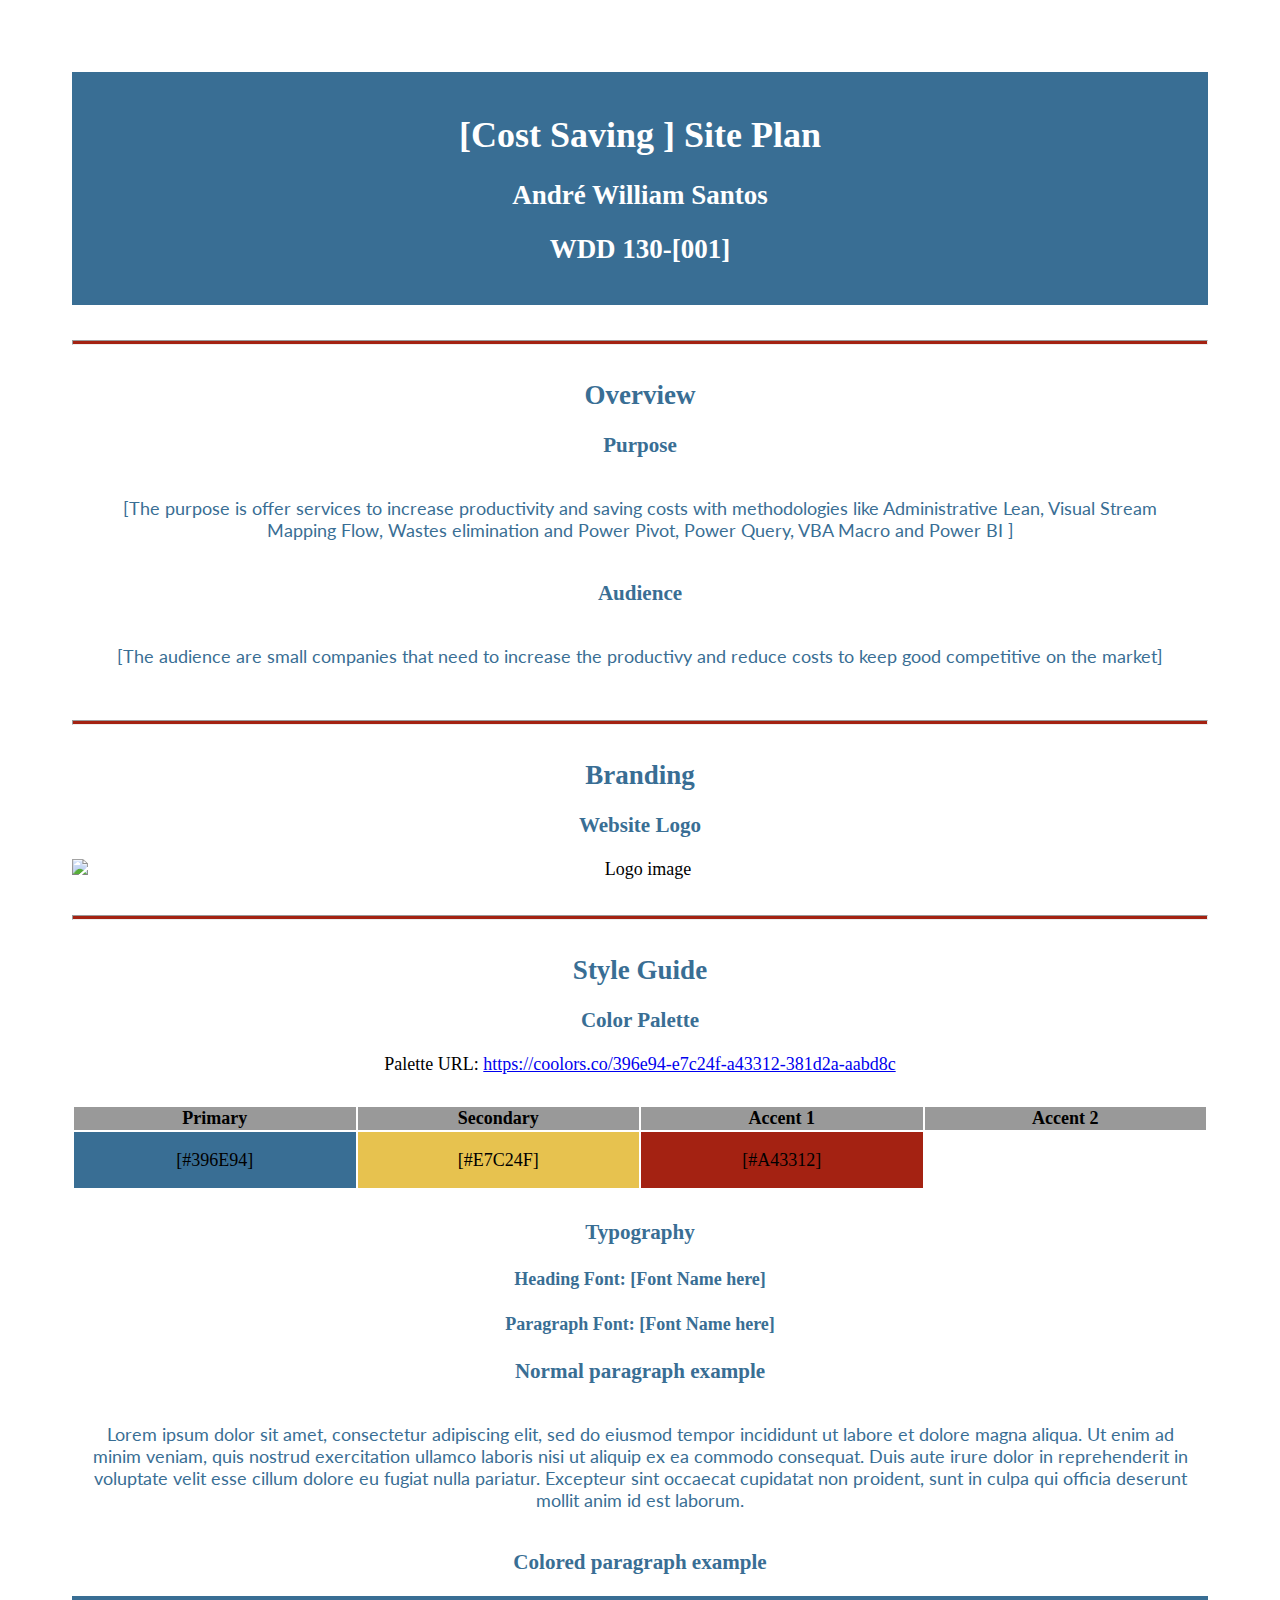
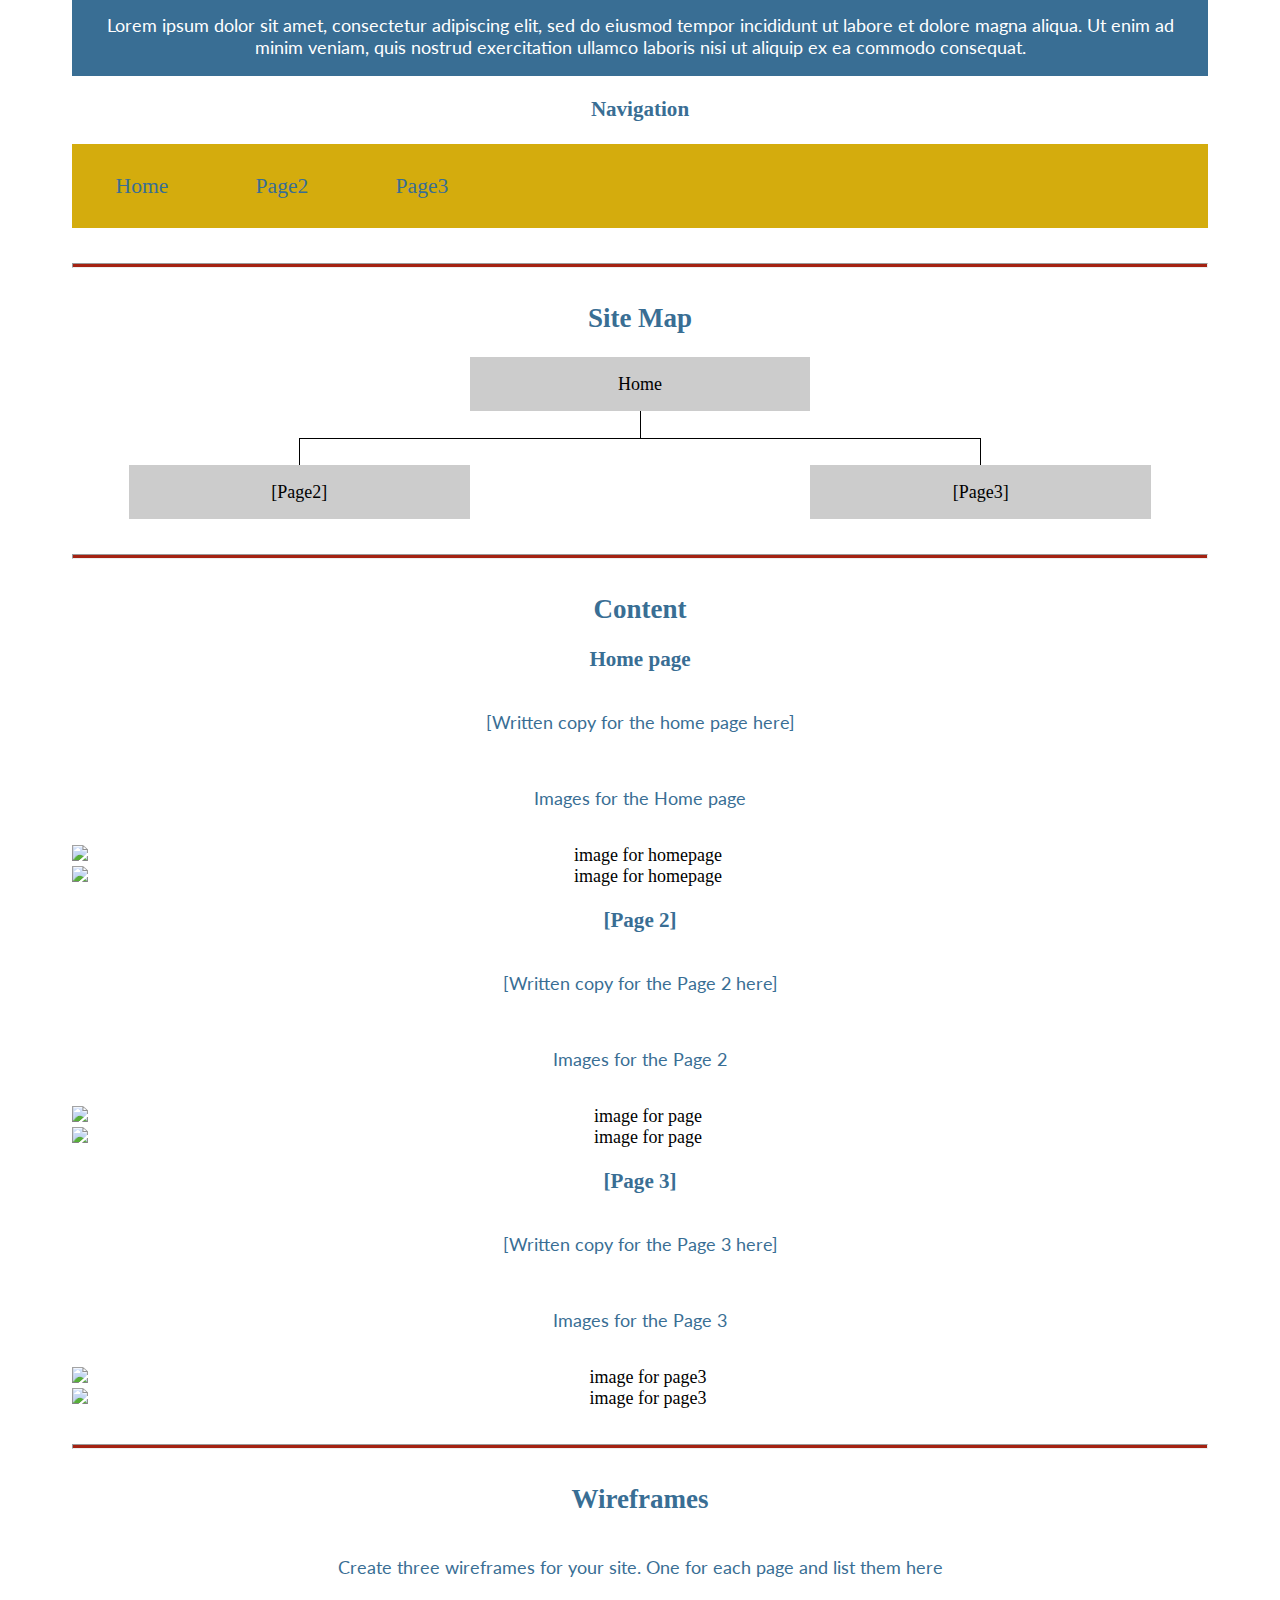
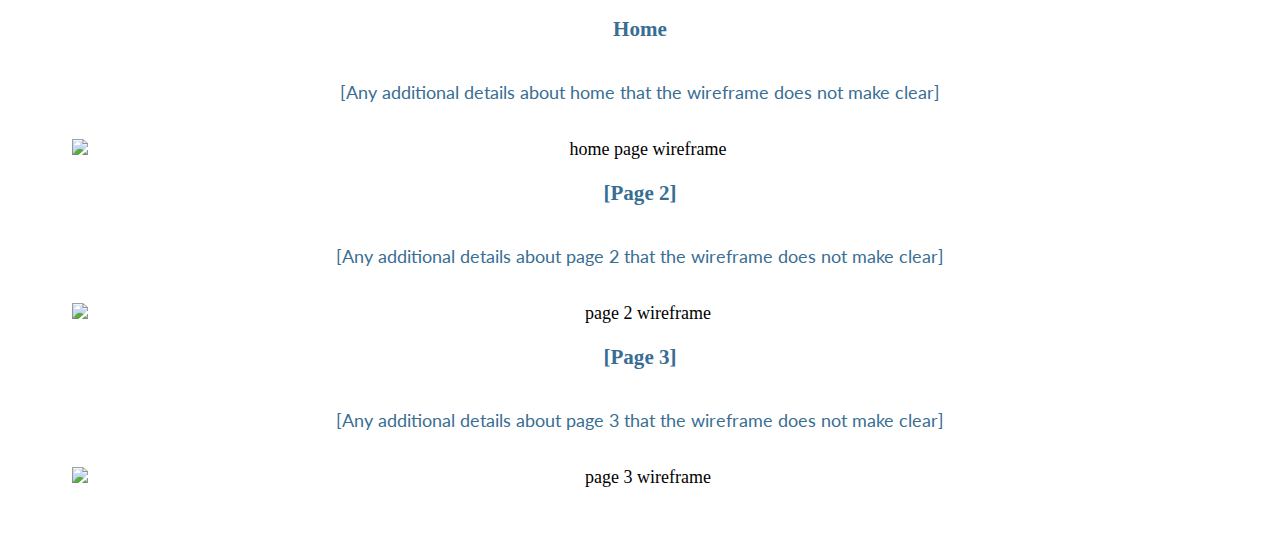
==== savingcosts/site-plan.html @ 2addfa79 "personal website" ====
<!DOCTYPE html>
<html lang="en-us">
    
  <head>
    <meta charset="utf-8">
    <title>Site Plan</title>
    <link type="text/css" rel="stylesheet" href="styles/site-plan.css">
  </head>

  <body>
    <header>
      <h1>[Cost Saving ] Site Plan</h1>
      <h2>André William Santos</h2>
      <h2>WDD 130-[001]</h2>
      <!-- In the header above, add the name or your site, your name and class number. For example if you are in section 3 you would put WDD 130.03 -->
    </header>
    <main>

      <!-- ------------------------Steps 2-3------------------------------ -->
      <hr>
      <h2>Overview</h2>
      <h3>Purpose</h3>
      <p>[The purpose is offer services to increase productivity and saving costs with methodologies like Administrative Lean, Visual Stream Mapping Flow, Wastes elimination and Power Pivot, Power Query, VBA Macro and Power BI ]</p>  <!-- change this -->


      <h3>Audience</h3>
      <p>[The audience are small companies that need to increase the productivy and reduce costs to keep good competitive on the market]</p>  <!-- change this -->

      <hr>
      <h2>Branding</h2>
      <h3>Website Logo</h3>
      <!-- Replace this with some sort of logo for your site.  A logo can be as simple as the name of your site in a nice font :) -->
      <img src="#" alt="Logo image">
      <hr>
      <h2>
        Style Guide
      </h2>

      <!-- ------------------------Steps 4-8------------------------------ -->

      <h3>
        Color Palette
      </h3>
      <!--  The colors you choose for a website are one of the most important decisions you will make. Follow the instructions on the activity in iLearn then return and replace the color codes below with the hex color codes (the 6 digit numbers that show at the bottom of each color) for the colors you have chosen below.  You should have at least 2 colors but do not have to fill in all 4 if you do not need them.  -->

      <!-- Copy and paste the URL to your finished palette below Make sure to paste it into both spots -->
      Palette URL: <a href="https://coolors.co/396e94-e7c24f-a43312-381d2a-aabd8c" target="_blank">https://coolors.co/396e94-e7c24f-a43312-381d2a-aabd8c</a>


      <table class="colors">
        <tr><th>Primary</th><th>Secondary</th><th>Accent 1</th><th>Accent 2</th></tr>
        <!-- Replace the numbers in the boxes below with your hex color codes. Then switch to the site-plan.css file and change your colors there as well. -->
        <tr><td class="primary">[#396E94]</td><td class="secondary">[#E7C24F]</td><td class="accent1">[#A43312]</td><td class="accent2"></td></tr>
      </table>

      <!-- ------------------------Step 9------------------------------ -->

      <h3>
        Typography
      </h3>
      <!-- Choose a font for your paragraphs (body copy) and headlines. What font(s) have you chosen? Why did you choose what you did?  Make sure to review the list of web safe fonts at W3Schools.org as a starting point.  Think also about which of your colors above you might use for background and font colors. -->

      <h4>
        Heading Font: [Font Name here]  <!-- change this -->
      </h4>
      <h4>
        Paragraph Font: [Font Name here]  <!-- change this -->
      </h4>
      <h3>
        Normal paragraph example
      </h3>
      <p>
        Lorem ipsum dolor sit amet, consectetur adipiscing elit, sed do eiusmod tempor incididunt ut labore et dolore magna aliqua. Ut enim ad minim veniam, quis nostrud exercitation ullamco laboris nisi ut aliquip ex ea commodo consequat. Duis aute irure dolor in reprehenderit in voluptate velit esse cillum dolore eu fugiat nulla pariatur. Excepteur sint occaecat cupidatat non proident, sunt in culpa qui officia deserunt mollit anim id est laborum.
      </p>
      <h3>
        Colored paragraph example
      </h3>
      <p class="colored">
        Lorem ipsum dolor sit amet, consectetur adipiscing elit, sed do eiusmod tempor incididunt ut labore et dolore magna aliqua. Ut enim ad minim veniam, quis nostrud exercitation ullamco laboris nisi ut aliquip ex ea commodo consequat. 
      </p>

      <!-- ------------------------Step 10------------------------------ -->

      <h3>
        Navigation
      </h3>
      <!-- Think about how you want your navigation bar to look. In the site-plan.css file change the colors to your colors to get the look you desire. --> 
      <nav>
        <a href="#">Home</a>
        <a href="#">Page2</a>
        <a href="#">Page3</a>
      </nav>
      <hr>
      <h2>
        Site Map
      </h2>
      <div class="sitemap">
        <div class="sm-home">
          Home
        </div>
        <div class="sm-page2">
          [Page2] <!-- change this -->
        </div>
        <div class="sm-page3">
          [Page3]  <!-- change this -->
        </div>

        <div class="top">
          &nbsp;
        </div>
        <div class="left">
          &nbsp;
        </div>
        <div class="right">
          &nbsp;
        </div>

      </div>

      <!-- --------Content Section -------------- -->
      <hr>
      <h2>
        Content
      </h2>
      <h3>Home page</h3>
      <p>
        [Written copy for the home page here]
      </p>
      <p>Images for the Home page</p>
        <img src="#" alt="image for homepage">
        <img src="#" alt="image for homepage">

      </ul>
      <h3>[Page 2]</h3>
      <p>
        [Written copy for the Page 2 here]
      </p>
      <p>Images for the Page 2</p>
        <img src="#" alt="image for page">
        <img src="#" alt="image for page">

      </ul>
      <h3>[Page 3]</h3>
      <p>
        [Written copy for the Page 3 here]
      </p>
      <p>Images for the Page 3</p>
        <img src="#" alt="image for page3">
        <img src="#" alt="image for page3">

      </ul>
      <hr>
      <h2>
        Wireframes
      </h2>
      <p>
        Create three wireframes for your site. One for each page and list them here</p>

      <h3>Home</h3>
      <p>         
        [Any additional details about home that the wireframe does not make clear]
      </p>
      <img src="#" alt="home page wireframe">

      <h3>[Page 2]</h3>
      <p>         
        [Any additional details about page 2 that the wireframe does not make clear]
      </p>
      <img src="#" alt="page 2 wireframe">

      <h3>[Page 3]</h3>
      <p>         
        [Any additional details about page 3 that the wireframe does not make clear]
      </p>
      <img src="#" alt="page 3 wireframe">
    </main>
  </body>

</html>
---- savingcosts/styles/site-plan.css ----
/* if you are using any Google fonts change the font names below to your fonts. 
Any spaces in your font name should be replaced with a +. 
Fonts are separated by a | */
@import url('https://fonts.googleapis.com/css?family=IM+Fell+French+Canon+SC|Lato');

:root {
  /* change the values below to your colors from your palette */
  --primary-color: #396E94   ;
  --secondary-color: #E7C24F ;
  --accent1-color: #A42212;
  --accent2-color: white;

  /* change the values below to your chosen font(s) */
  --heading-font: "IM Fell French Canon SC";
  --paragraph-font: Lato, Helvetica, sans-serif;

  /* these colors below should be chosen from among your palette colors above */
  --headline-color-on-white: #396E94;  /* headlines on a white background */ 
  --headline-color-on-color: white; /* headlines on a colored background */ 
  --paragraph-color-on-white: #396E94; /* paragraph text on a white background */ 
  --paragraph-color-on-color: white; /* paragraph text on a colored background */ 
  --paragraph-background-color: #396E94  ;
  --nav-link-color: #396E94;
  --nav-background-color: #D4AC0D;
  --nav-hover-link-color: white;
  --nav-hover-background-color: #396E94;
}


/*  Look around below...but DON'T CHANGE ANYTHING! */

body {
  max-width: 1200px;
  margin: 0 auto;
  padding: 4em;
  font-size: 18px;
  text-align: center;
}
img {
  display: block;
  margin: 0 auto;
}
h1, h2, h3, h4, h5, h6 {
  font-family: var(--heading-font);
  color: var(--headline-color-on-white);
}
h2 {
  text-align: center;
}
hr {
  height: 3px;
  margin: 35px 0;
  background: var(--accent1-color);
}
header {
  padding: 1em;
  text-align: center;
  color: var(--headline-color-on-color);
  background-color: var(--paragraph-background-color);
}
header > h1, header > h2 {
  color: var(--headline-color-on-color);
}

p {
  font-family: var(--paragraph-font);
  color: var(--paragraph-color-on-white);
  padding: 1em;
}
.colors {
  width: 100%;
  min-width: 350px;
  margin: 30px auto;
  text-align: center;
}
.colors th {
  background-color: #999;
}
.colors td{
  width: 25%;
  height: 3em;
}

.primary {
  background-color: var(--primary-color);
}
.secondary {
  background-color: var(--secondary-color);
}
.accent1 {
  background-color: var(--accent1-color);
}
.accent2{
  background-color: var(--accent2-color);
}

p.colored {
  background-color: var(--paragraph-background-color);
  color: var(--paragraph-color-on-color);
}

nav {
  background-color: var(--nav-background-color);
  line-height: 3em;
  text-align: center;
  font-size: 1.2em;
}
nav  {
  list-style-type: none;
  display: flex;

}
nav a {
  padding:1em;
  min-width: 120px;
  text-decoration: none;
  padding: 10px;

}
nav a:link, nav a:visited {
  color: var(--nav-link-color);
}
nav a:hover {
  color: var(--nav-hover-link-color);
  background-color: var(--nav-hover-background-color);
}

.sitemap {
  display: grid;
  justify-content: center;

  grid-template-columns: repeat(6, 15%);
  grid-template-rows: 3em 1.5em 1.5em 3em;
  grid-template-areas: ". . home home . ."
    ". . . top . ."
    ". left left right right ."
    "page2 page2 . . page3 page3";
}
.sitemap > div {

  text-align: center;

}
.sm-home {
  grid-area: home;
  background-color: #ccc;
  line-height: 3em;
}
.sm-page2 {
  grid-area: page2;
  background-color: #ccc;
  line-height: 3em;
}
.sm-page3 {
  grid-area: page3;
  background-color: #ccc;
  line-height: 3em;
}

.top {
  grid-area: top;
  border-left: 1px solid;
}

.left {
  grid-area: left;
  border-top: 1px solid;
  border-left: 1px solid;
}

.right {
  grid-area: right;
  border-top: 1px solid;
  border-right: 1px solid;
}
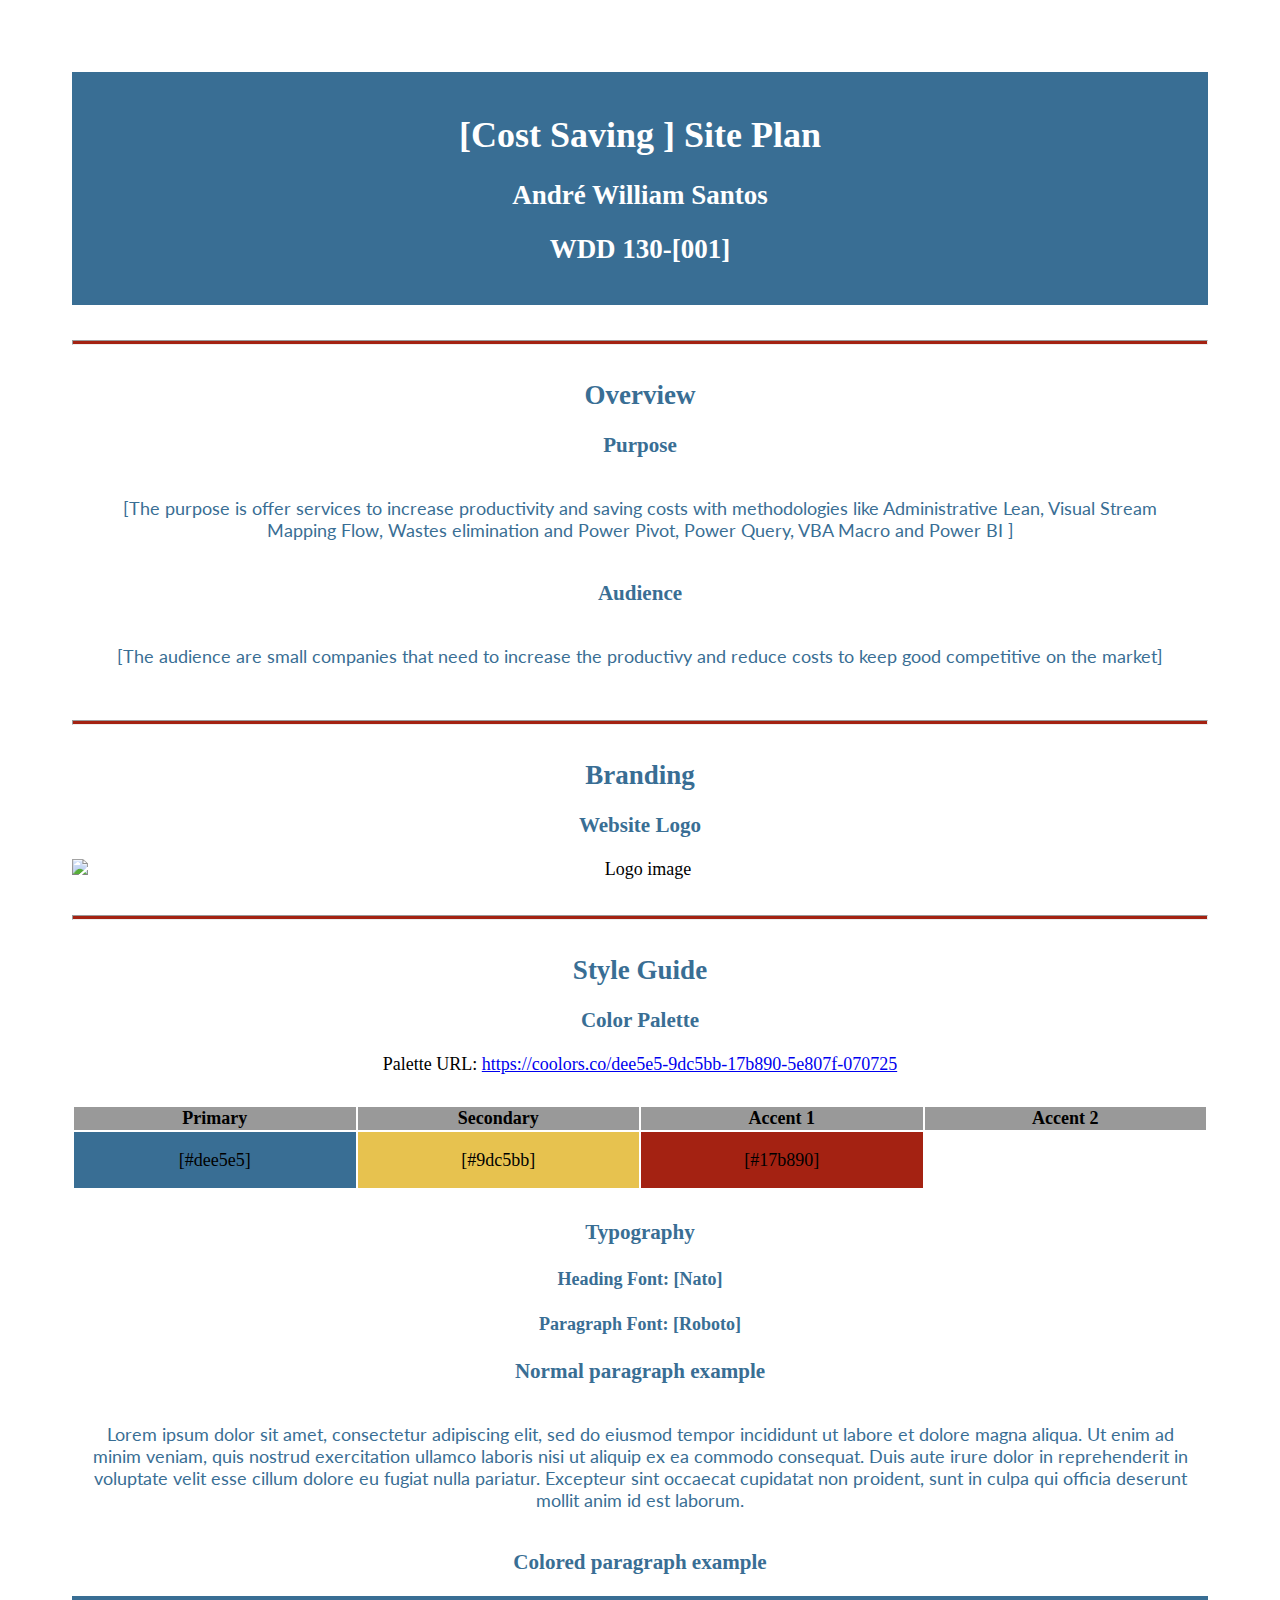
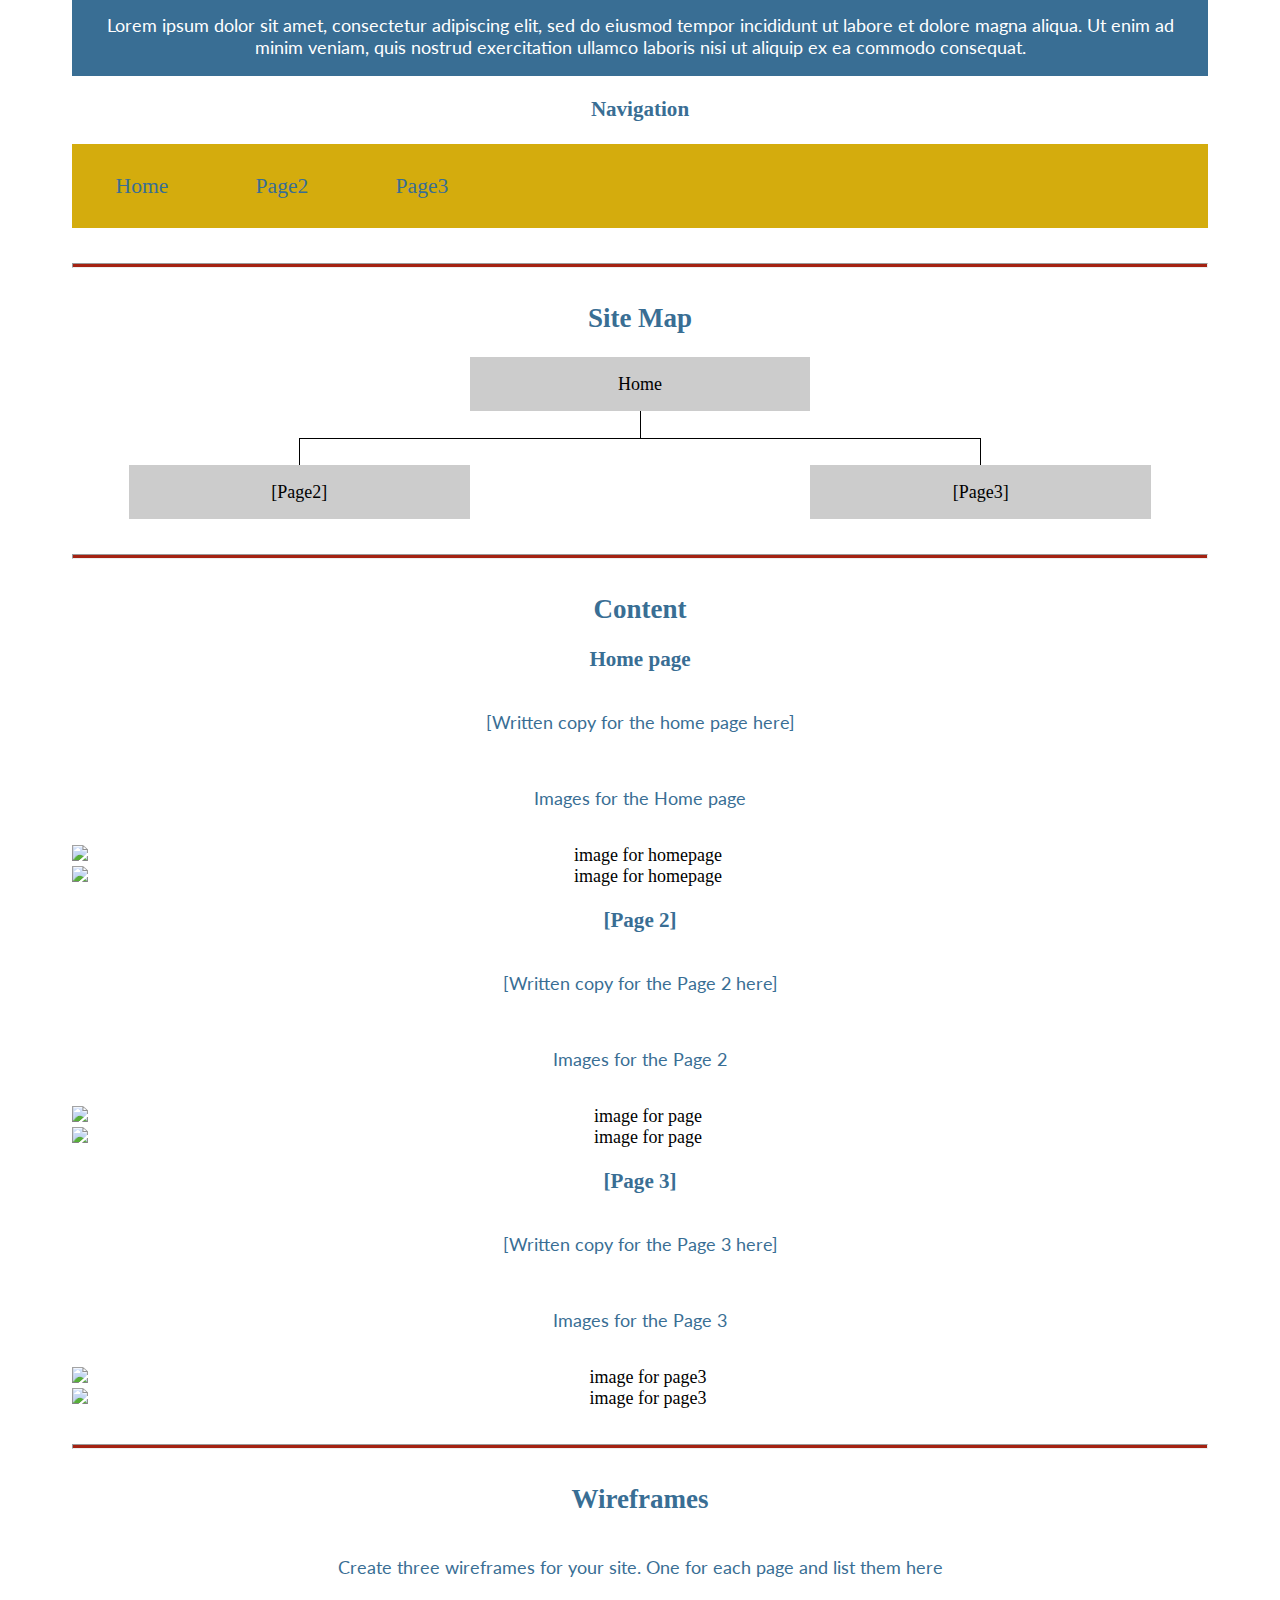
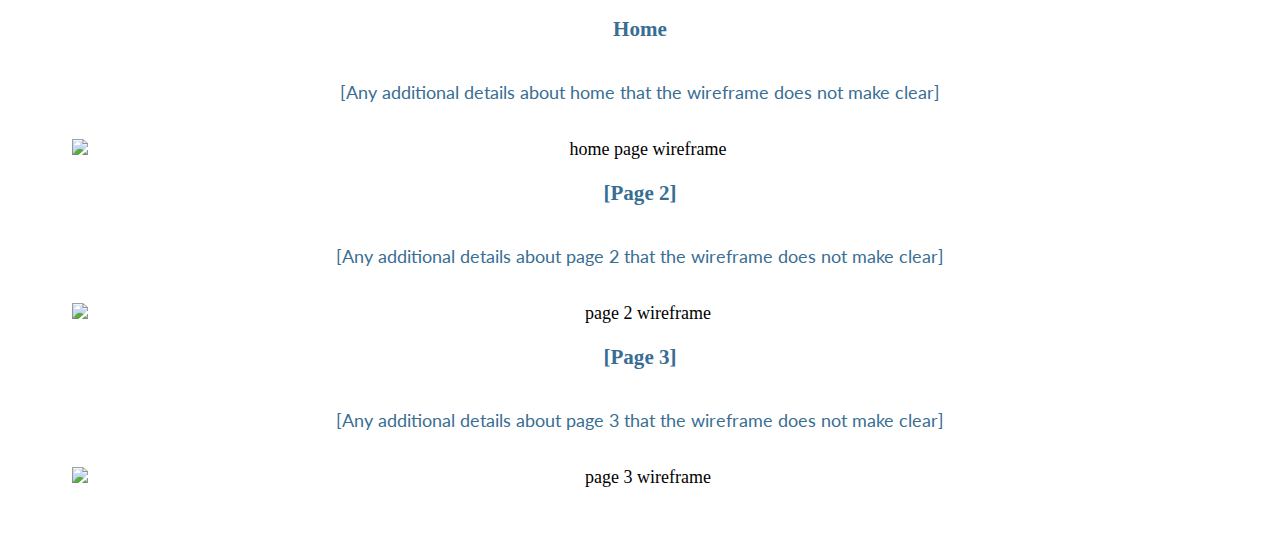
==== commit a67281cc: "update" ====
--- a/savingcosts/site-plan.html
+++ b/savingcosts/site-plan.html
@@ -31,7 +31,7 @@
       <h2>Branding</h2>
       <h3>Website Logo</h3>
       <!-- Replace this with some sort of logo for your site.  A logo can be as simple as the name of your site in a nice font :) -->
-      <img src="#" alt="Logo image">
+      <img src="images/Logo.png" alt="Logo image">
       <hr>
       <h2>
         Style Guide
@@ -45,13 +45,13 @@
       <!--  The colors you choose for a website are one of the most important decisions you will make. Follow the instructions on the activity in iLearn then return and replace the color codes below with the hex color codes (the 6 digit numbers that show at the bottom of each color) for the colors you have chosen below.  You should have at least 2 colors but do not have to fill in all 4 if you do not need them.  -->
 
       <!-- Copy and paste the URL to your finished palette below Make sure to paste it into both spots -->
-      Palette URL: <a href="https://coolors.co/396e94-e7c24f-a43312-381d2a-aabd8c" target="_blank">https://coolors.co/396e94-e7c24f-a43312-381d2a-aabd8c</a>
+      Palette URL: <a href="https://coolors.co/dee5e5-9dc5bb-17b890-5e807f-070725" target="_blank">https://coolors.co/dee5e5-9dc5bb-17b890-5e807f-070725</a>
 
 
       <table class="colors">
         <tr><th>Primary</th><th>Secondary</th><th>Accent 1</th><th>Accent 2</th></tr>
         <!-- Replace the numbers in the boxes below with your hex color codes. Then switch to the site-plan.css file and change your colors there as well. -->
-        <tr><td class="primary">[#396E94]</td><td class="secondary">[#E7C24F]</td><td class="accent1">[#A43312]</td><td class="accent2"></td></tr>
+        <tr><td class="primary">[#dee5e5]</td><td class="secondary">[#9dc5bb]</td><td class="accent1">[#17b890]</td><td class="accent2"></td></tr>
       </table>
 
       <!-- ------------------------Step 9------------------------------ -->
@@ -62,10 +62,10 @@
       <!-- Choose a font for your paragraphs (body copy) and headlines. What font(s) have you chosen? Why did you choose what you did?  Make sure to review the list of web safe fonts at W3Schools.org as a starting point.  Think also about which of your colors above you might use for background and font colors. -->
 
       <h4>
-        Heading Font: [Font Name here]  <!-- change this -->
+        Heading Font: [Nato]  <!-- change this -->
       </h4>
       <h4>
-        Paragraph Font: [Font Name here]  <!-- change this -->
+        Paragraph Font: [Roboto]  <!-- change this -->
       </h4>
       <h3>
         Normal paragraph example
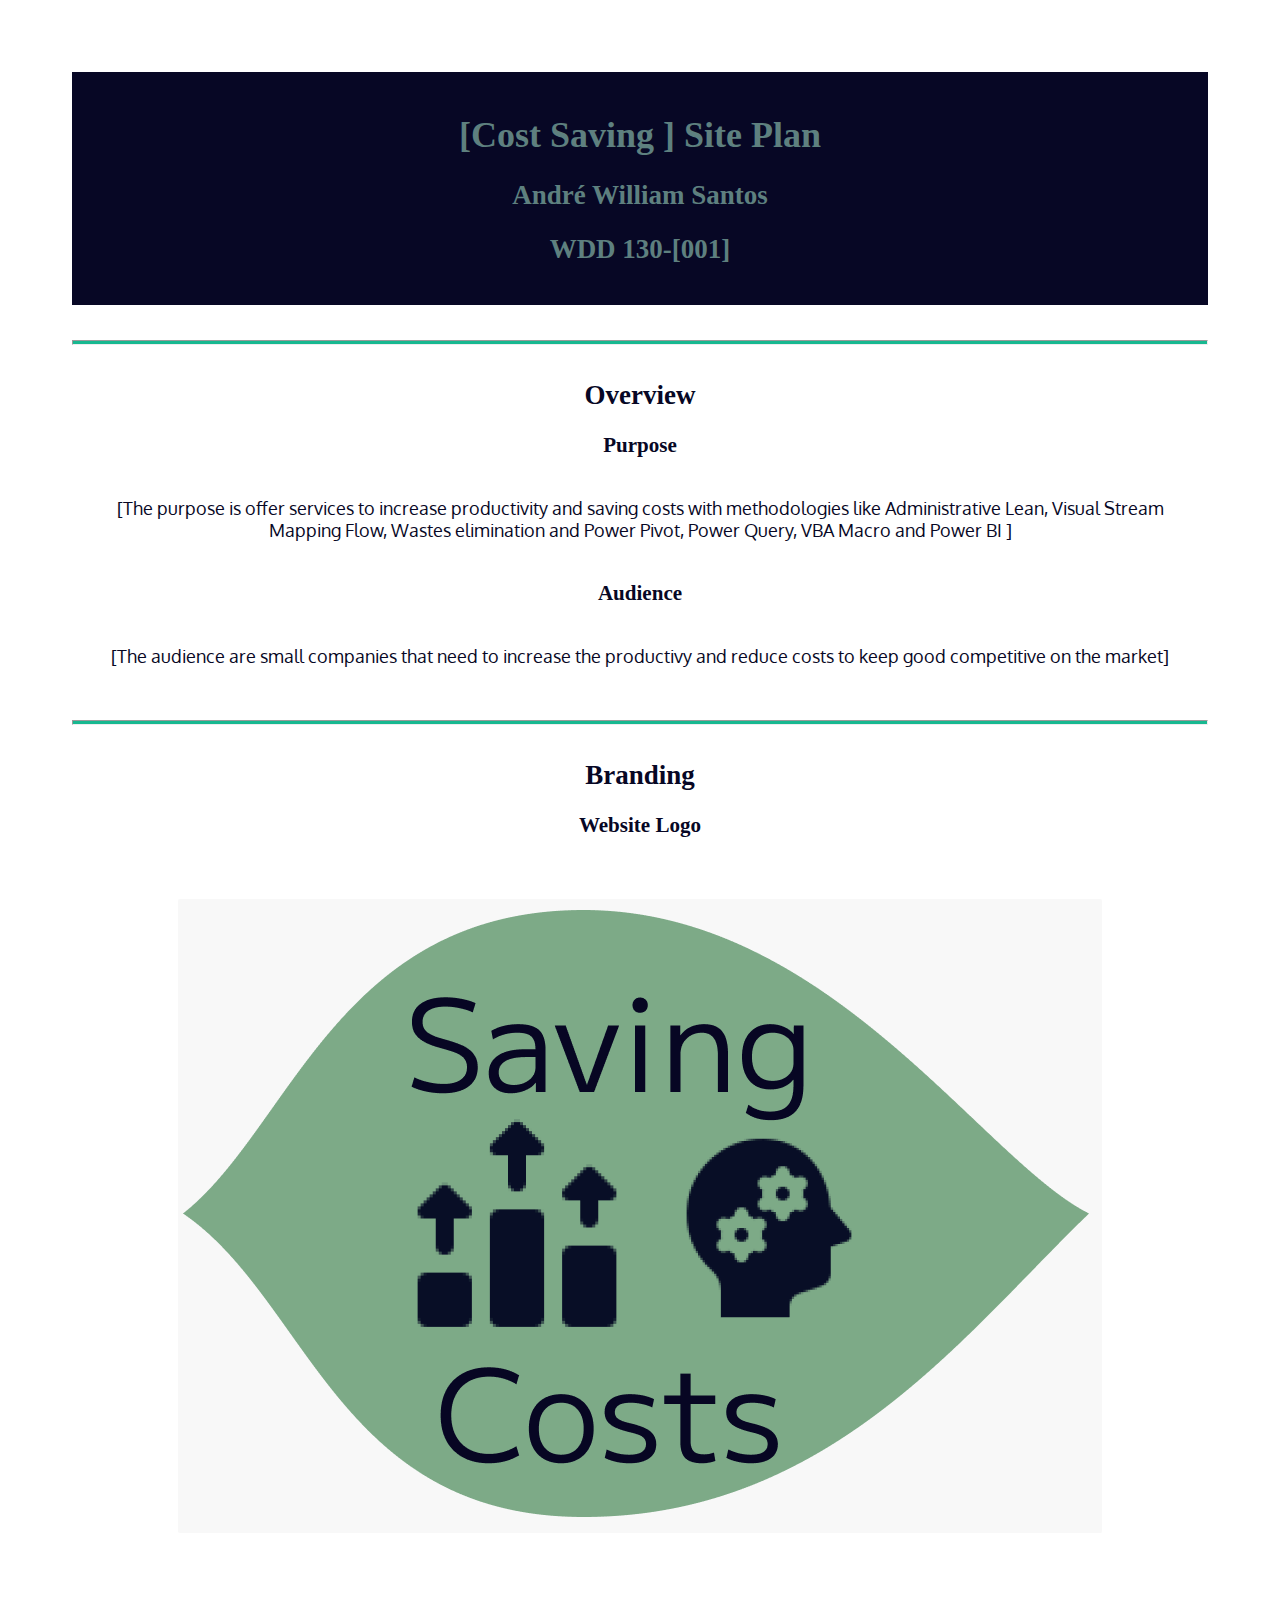
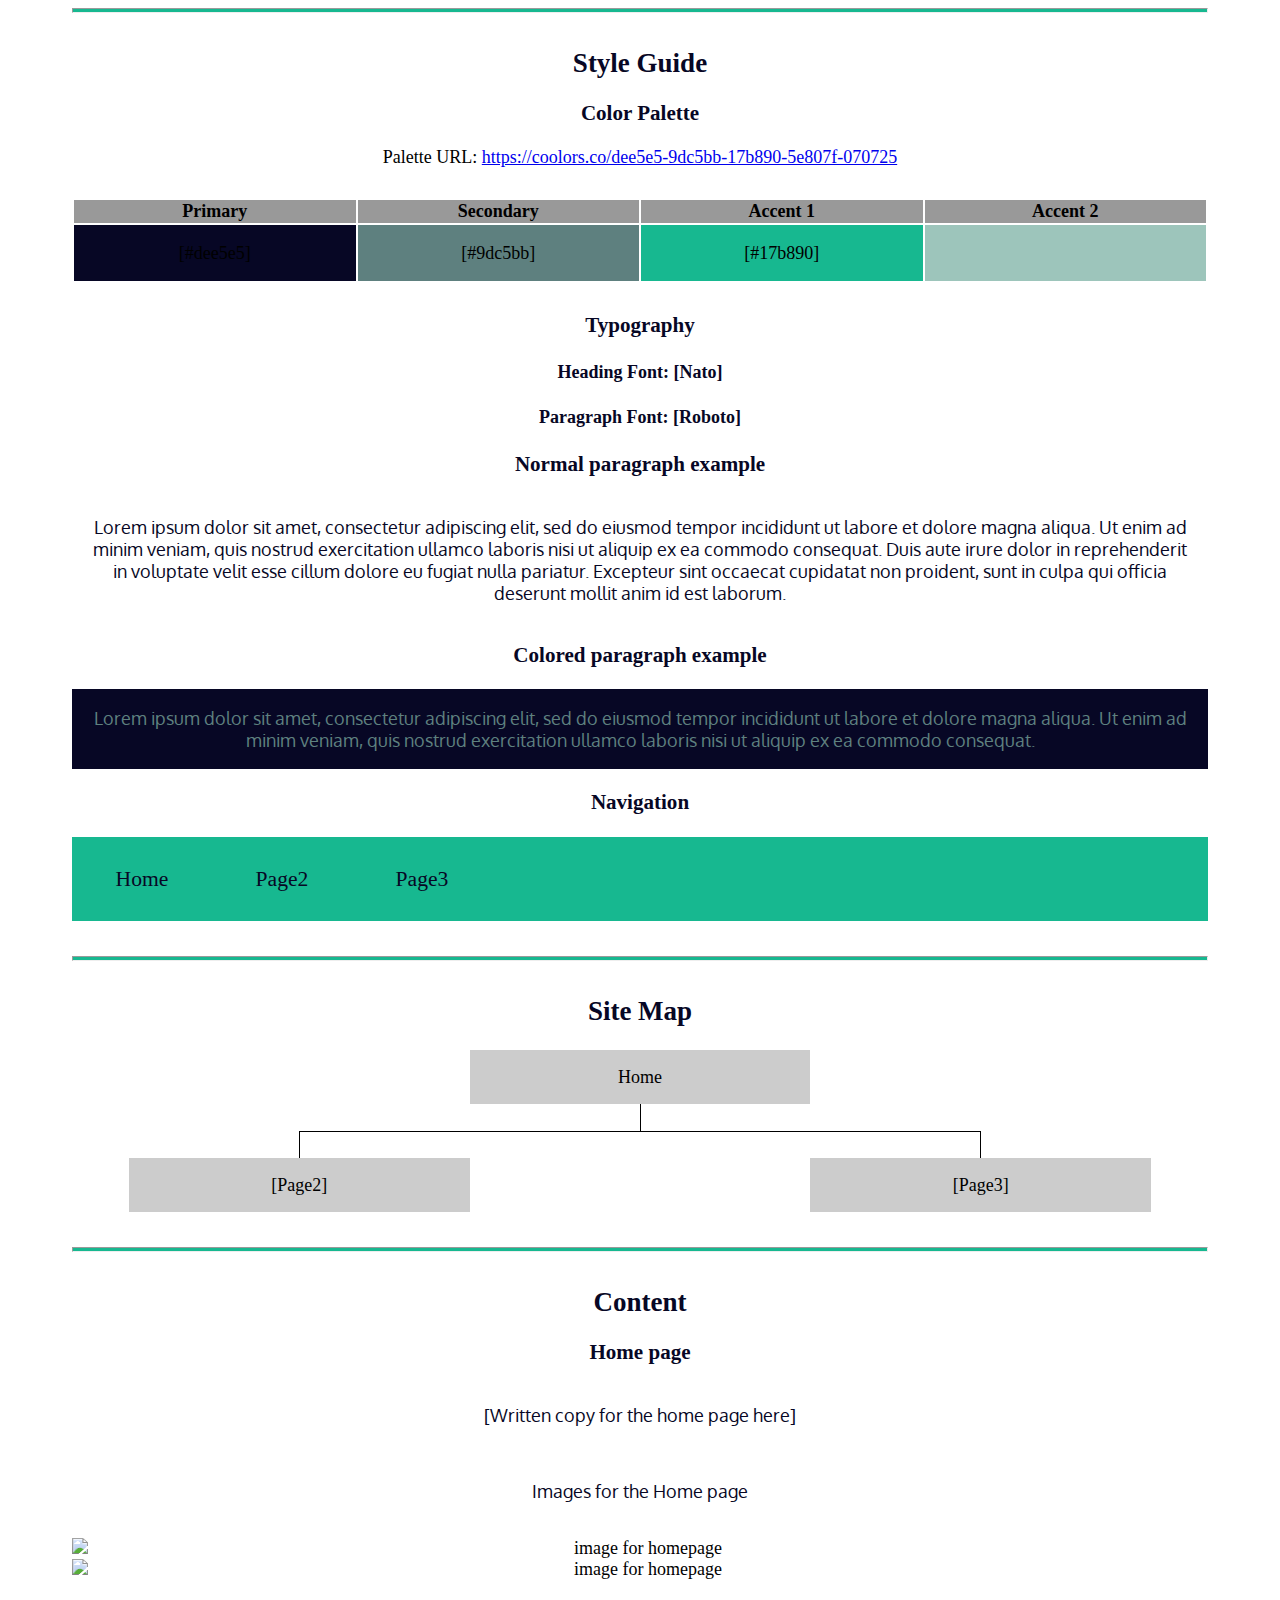
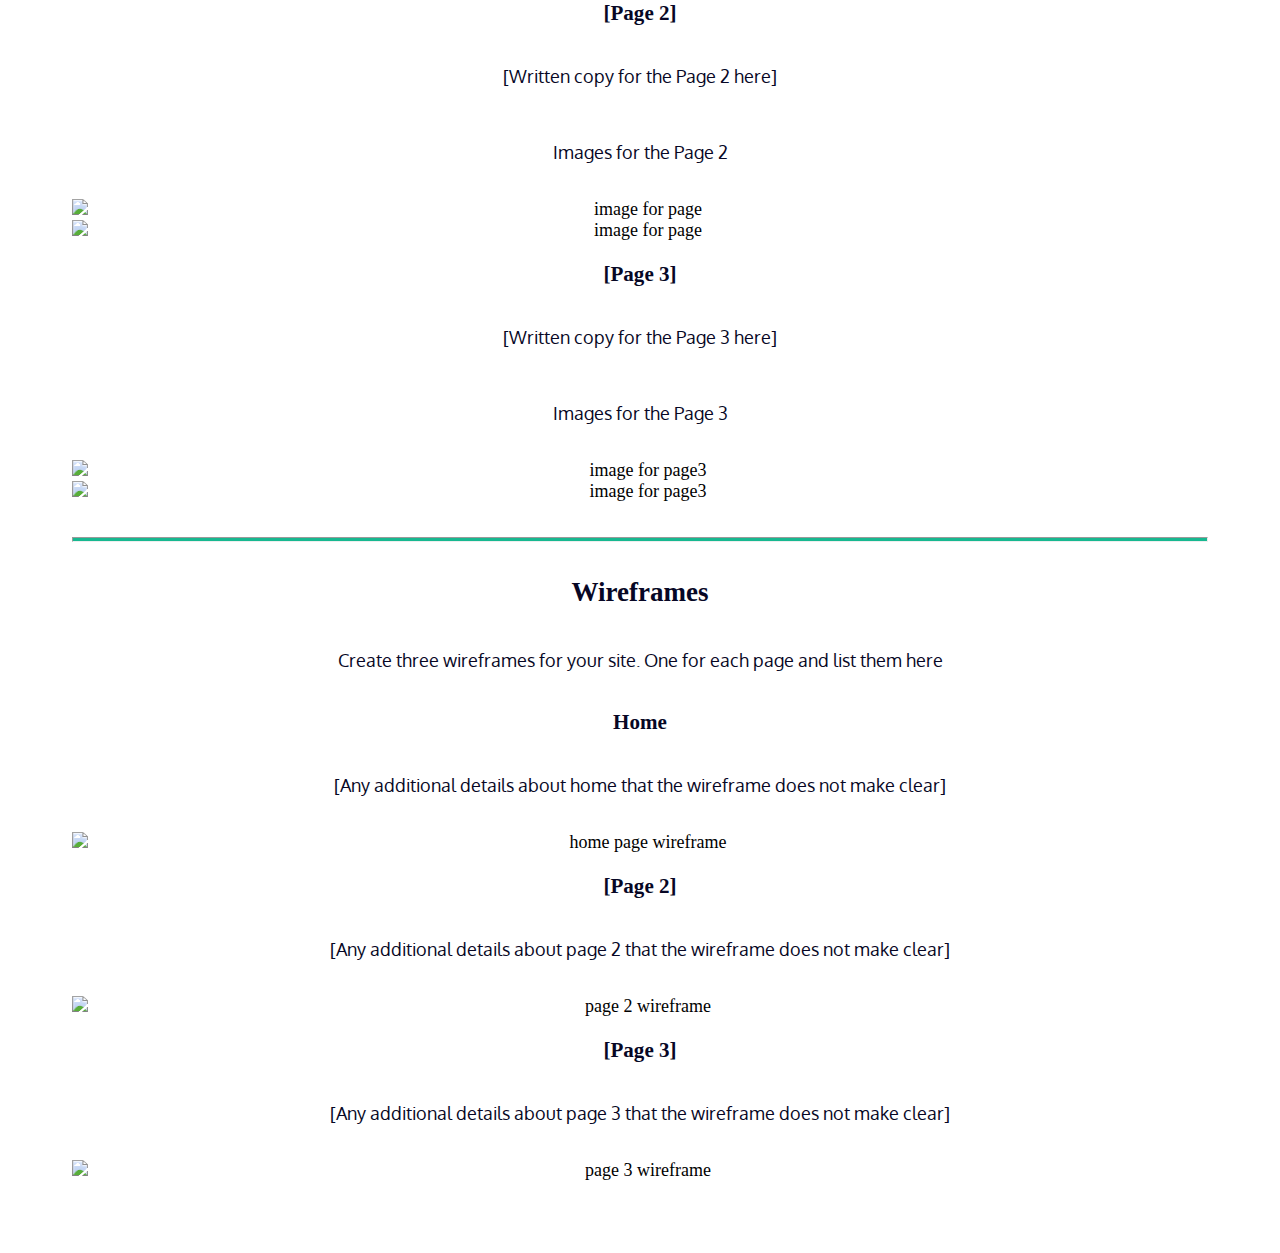
==== commit 3fc0c3c6: "update" ====
--- a/savingcosts/site-plan.html
+++ b/savingcosts/site-plan.html
@@ -31,7 +31,7 @@
       <h2>Branding</h2>
       <h3>Website Logo</h3>
       <!-- Replace this with some sort of logo for your site.  A logo can be as simple as the name of your site in a nice font :) -->
-      <img src="images/Logo.png" alt="Logo image">
+      <img src="images/logo.png" alt="Logo image">
       <hr>
       <h2>
         Style Guide
--- a/savingcosts/styles/site-plan.css
+++ b/savingcosts/styles/site-plan.css
@@ -1,29 +1,29 @@
 /* if you are using any Google fonts change the font names below to your fonts. 
 Any spaces in your font name should be replaced with a +. 
 Fonts are separated by a | */
-@import url('https://fonts.googleapis.com/css?family=IM+Fell+French+Canon+SC|Lato');
+@import url('https://fonts.googleapis.com/css2?family=Noto+Serif:wght@300;400&family=Oxygen&family=Roboto:ital,wght@0,300;1,400&display=swap');
 
 :root {
   /* change the values below to your colors from your palette */
-  --primary-color: #396E94   ;
-  --secondary-color: #E7C24F ;
-  --accent1-color: #A42212;
-  --accent2-color: white;
+  --primary-color: #070725  ;
+  --secondary-color: #5e807f ;
+  --accent1-color: #17b890;
+  --accent2-color: #9dc5bb;
 
   /* change the values below to your chosen font(s) */
-  --heading-font: "IM Fell French Canon SC";
-  --paragraph-font: Lato, Helvetica, sans-serif;
+  --heading-font: Noto;
+  --paragraph-font: Oxygen, Roboto, Noto;
 
   /* these colors below should be chosen from among your palette colors above */
-  --headline-color-on-white: #396E94;  /* headlines on a white background */ 
-  --headline-color-on-color: white; /* headlines on a colored background */ 
-  --paragraph-color-on-white: #396E94; /* paragraph text on a white background */ 
-  --paragraph-color-on-color: white; /* paragraph text on a colored background */ 
-  --paragraph-background-color: #396E94  ;
-  --nav-link-color: #396E94;
-  --nav-background-color: #D4AC0D;
-  --nav-hover-link-color: white;
-  --nav-hover-background-color: #396E94;
+  --headline-color-on-white: #070725 ;  /* headlines on a white background */ 
+  --headline-color-on-color: #5e807f; /* headlines on a colored background */ 
+  --paragraph-color-on-white: #070725 ; /* paragraph text on a white background */ 
+  --paragraph-color-on-color: #5e807f; /* paragraph text on a colored background */ 
+  --paragraph-background-color: #070725   ;
+  --nav-link-color: #070725 ;
+  --nav-background-color: #17b890;
+  --nav-hover-link-color: #dee5e5;
+  --nav-hover-background-color: #070725 ;
 }
 
 
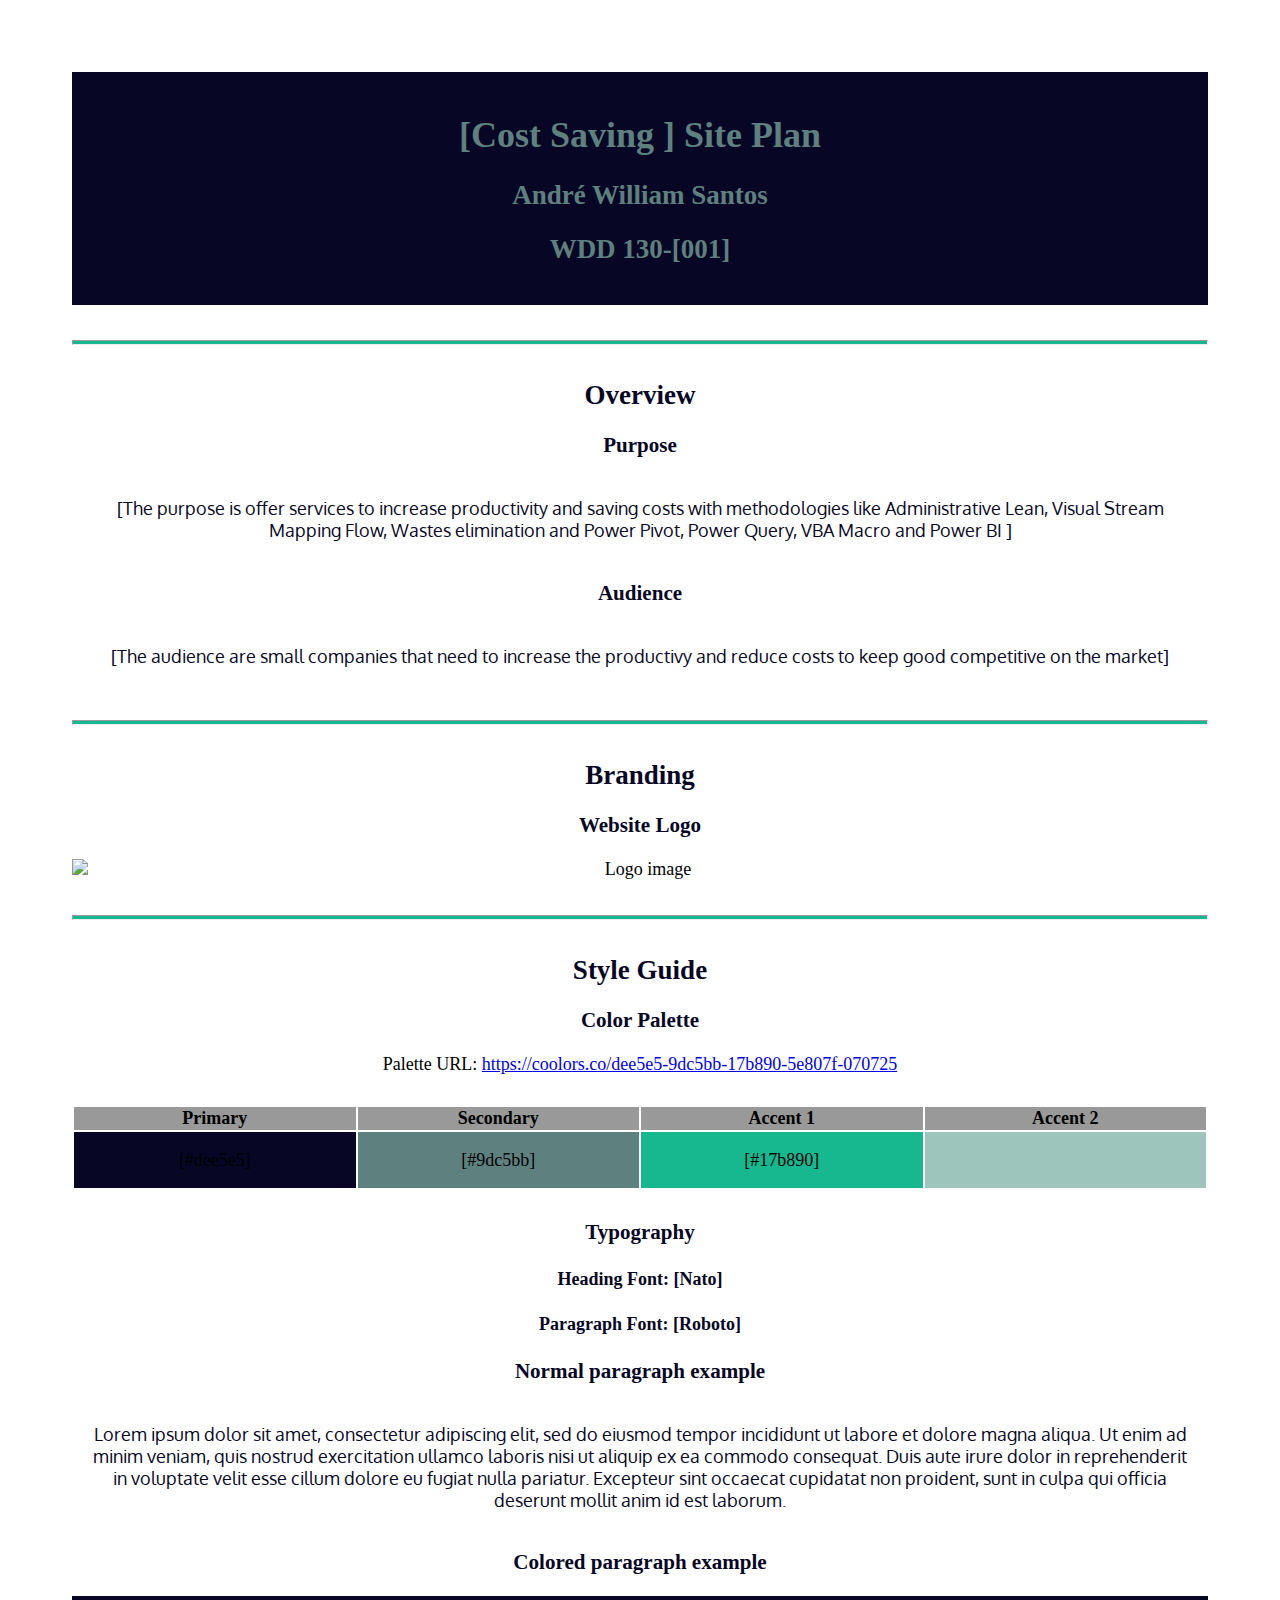
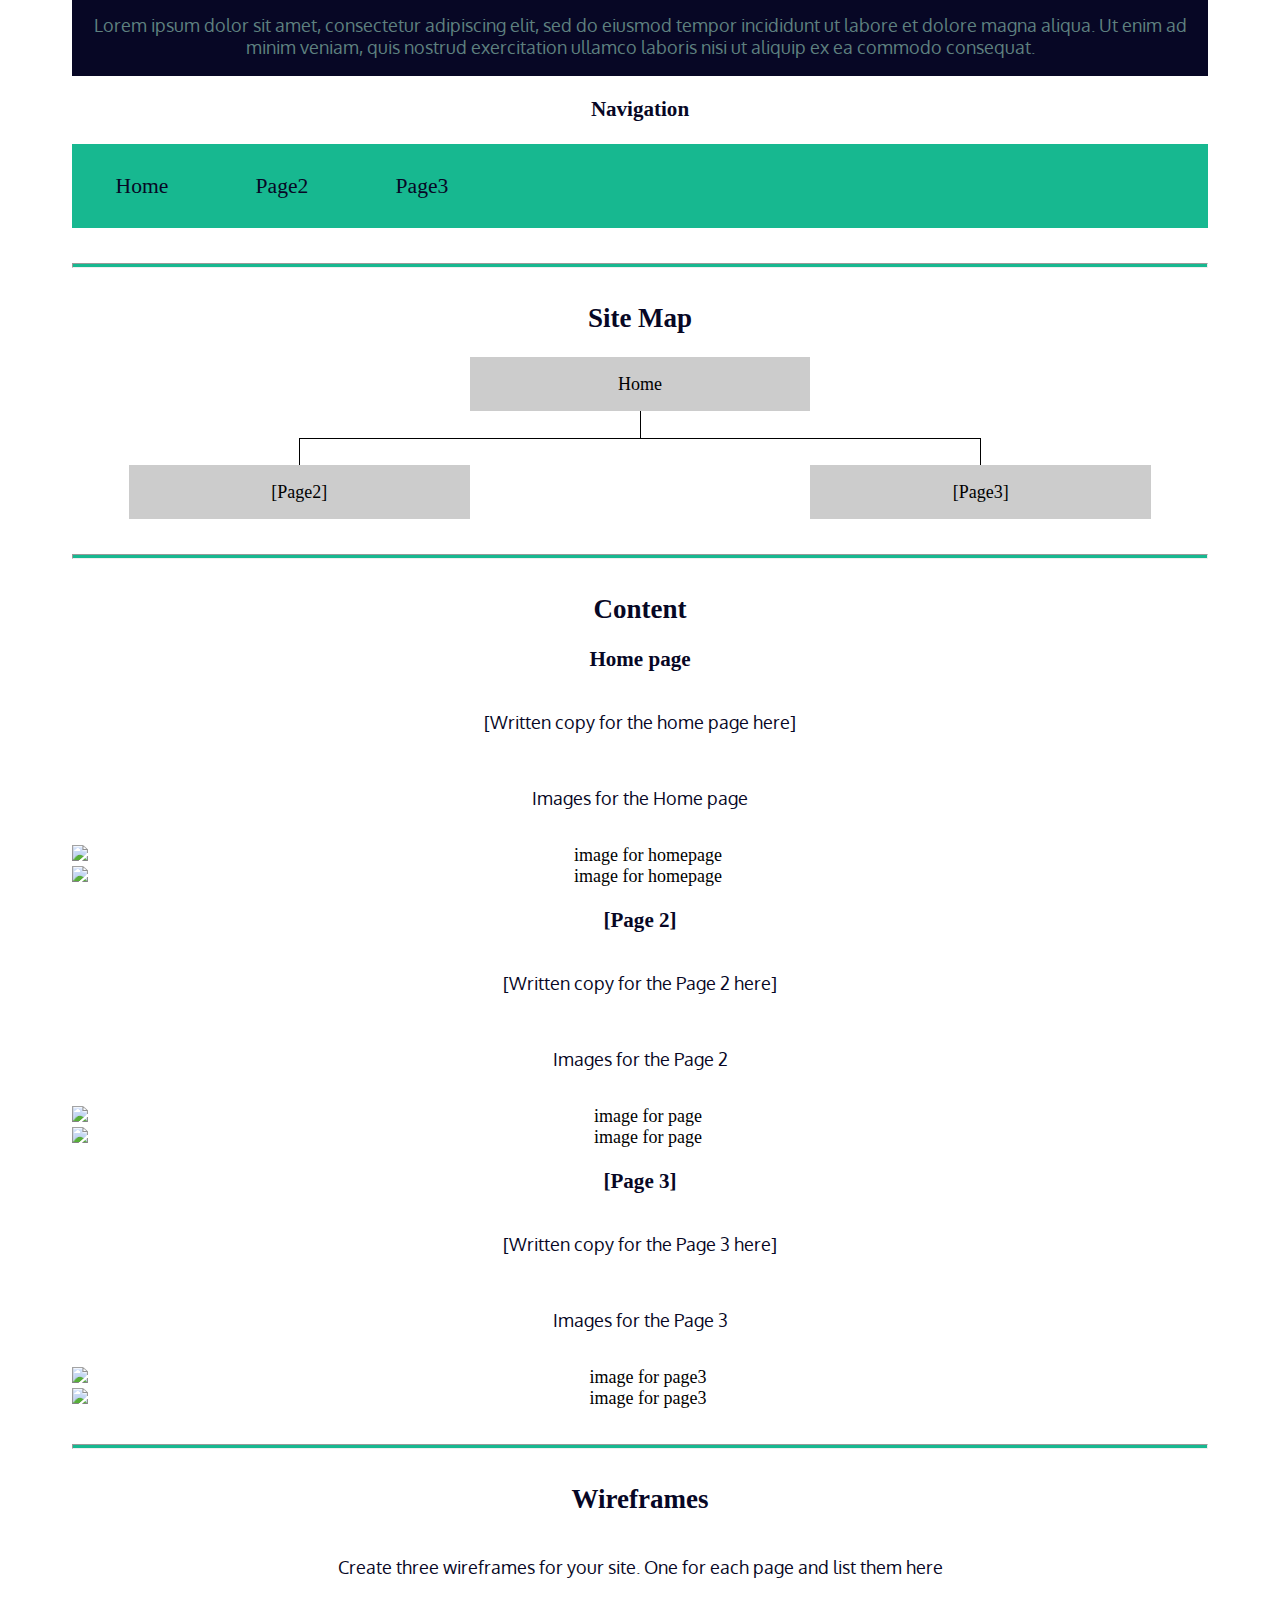
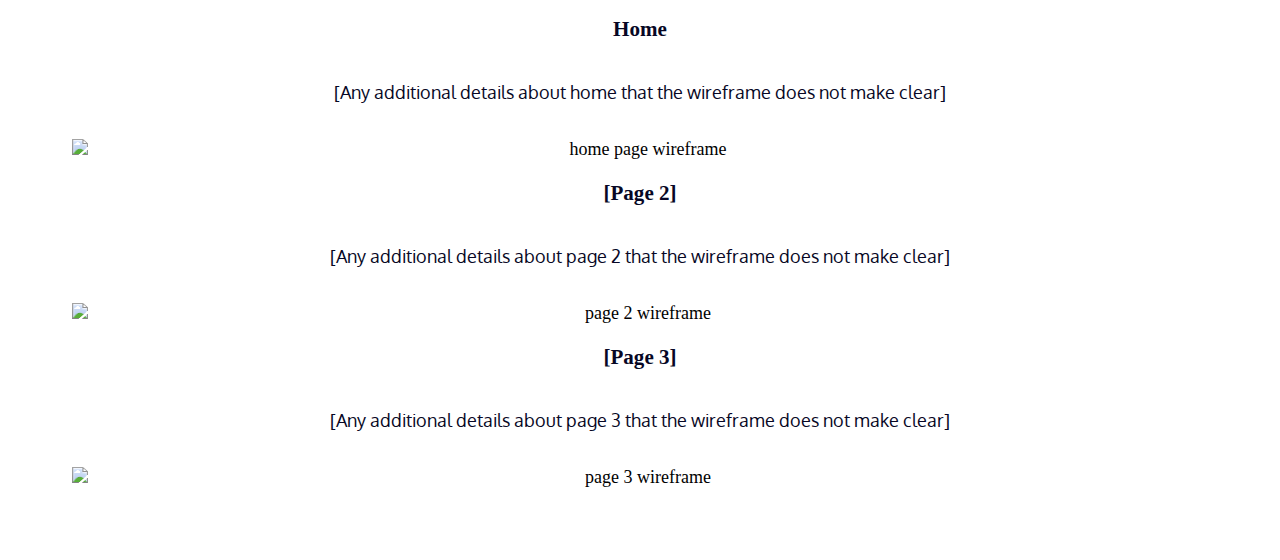
==== commit 4f97054a: "update" ====
--- a/savingcosts/site-plan.html
+++ b/savingcosts/site-plan.html
@@ -31,7 +31,7 @@
       <h2>Branding</h2>
       <h3>Website Logo</h3>
       <!-- Replace this with some sort of logo for your site.  A logo can be as simple as the name of your site in a nice font :) -->
-      <img src="images/logo.png" alt="Logo image">
+      <img src="images/logo_.png" alt="Logo image">
       <hr>
       <h2>
         Style Guide
